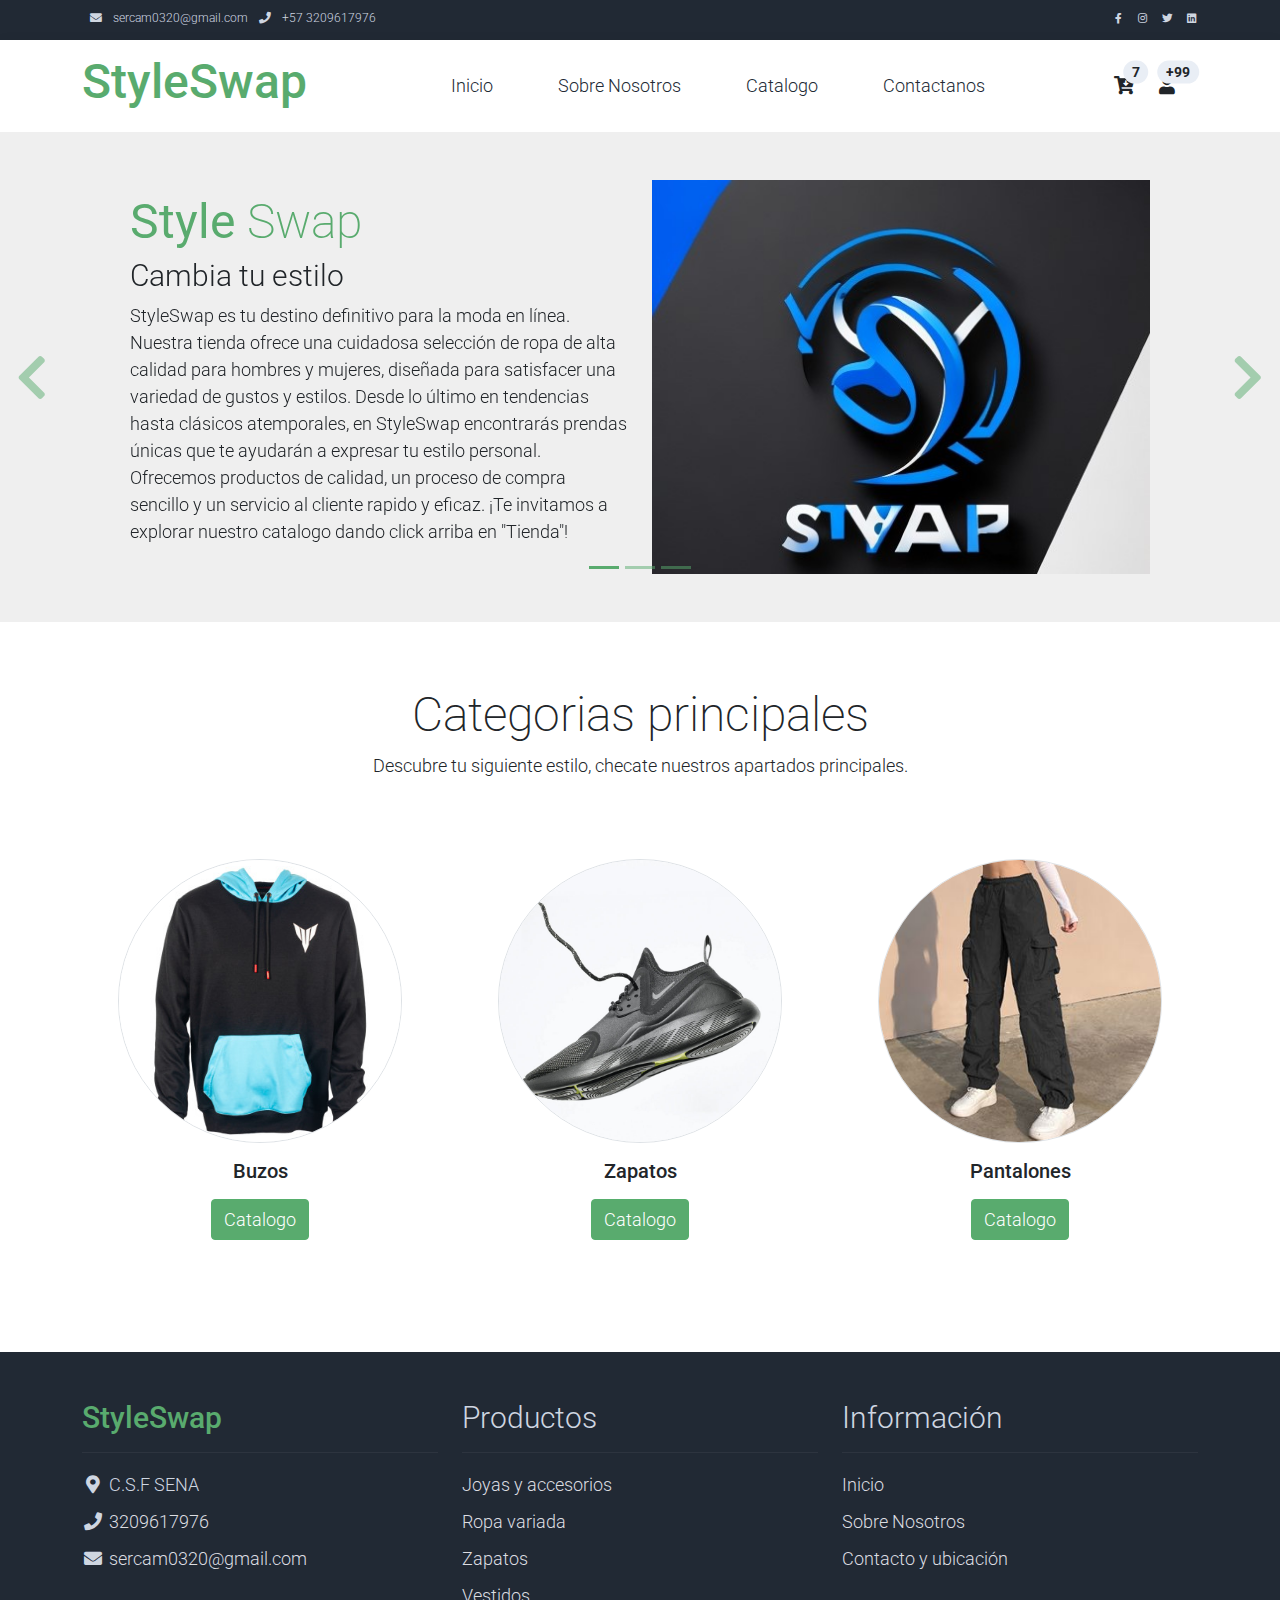
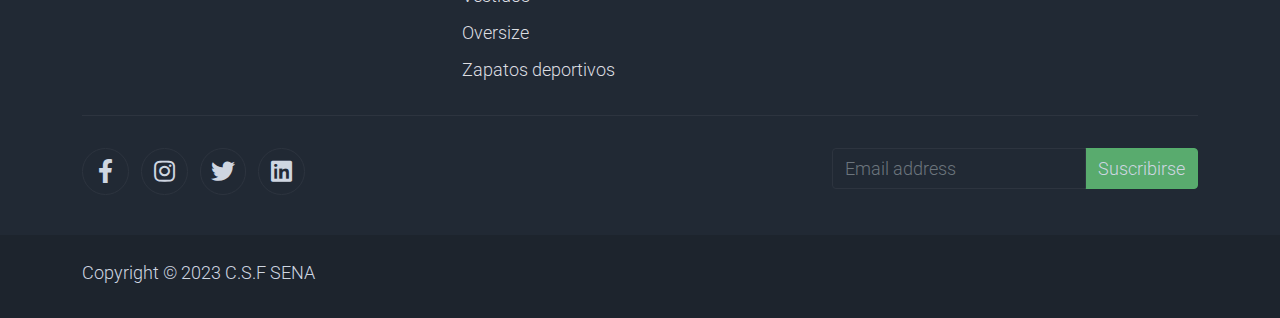
==== StyleSwap/StyleSwap1/index.html @ bd7a1f23 "Add files via upload" ====
<!DOCTYPE html>
<html lang="en">

<head>
    <title>Style Swap</title>
    <meta charset="utf-8">
    <meta name="viewport" content="width=device-width, initial-scale=1">

    <link rel="apple-touch-icon" href="assets/img/apple-icon.png">
    <link rel="shortcut icon" type="image/x-icon" href="assets/img/favicon.ico">

    <link rel="stylesheet" href="assets/css/bootstrap.min.css">
    <link rel="stylesheet" href="assets/css/templatemo.css">
    <link rel="stylesheet" href="assets/css/custom.css">

    <!-- Load fonts style after rendering the layout styles -->
    <link rel="stylesheet" href="https://fonts.googleapis.com/css2?family=Roboto:wght@100;200;300;400;500;700;900&display=swap">
    <link rel="stylesheet" href="assets/css/fontawesome.min.css">
</head>

<body>
    <!-- Start Top Nav -->
    <nav class="navbar navbar-expand-lg bg-dark navbar-light d-none d-lg-block" id="templatemo_nav_top">
        <div class="container text-light">
            <div class="w-100 d-flex justify-content-between">
                <div>
                    <i class="fa fa-envelope mx-2"></i>
                    <a class="navbar-sm-brand text-light text-decoration-none" href="mailto:info@company.com">sercam0320@gmail.com</a>
                    <i class="fa fa-phone mx-2"></i>
                    <a class="navbar-sm-brand text-light text-decoration-none" href="tel:010-020-0340">+57 3209617976</a>
                </div>
                <div>
                    <a class="text-light" href="https://fb.com/templatemo" target="_blank" rel="sponsored"><i class="fab fa-facebook-f fa-sm fa-fw me-2"></i></a>
                    <a class="text-light" href="https://www.instagram.com/" target="_blank"><i class="fab fa-instagram fa-sm fa-fw me-2"></i></a>
                    <a class="text-light" href="https://twitter.com/" target="_blank"><i class="fab fa-twitter fa-sm fa-fw me-2"></i></a>
                    <a class="text-light" href="https://www.linkedin.com/" target="_blank"><i class="fab fa-linkedin fa-sm fa-fw"></i></a>
                </div>
            </div>
        </div>
    </nav>
    <!-- Close Top Nav -->


    <!-- Header -->
    <nav class="navbar navbar-expand-lg navbar-light shadow">
        <div class="container d-flex justify-content-between align-items-center">

            <a class="navbar-brand text-success logo h1 align-self-center" href="index.html">
                StyleSwap
            </a>

            <button class="navbar-toggler border-0" type="button" data-bs-toggle="collapse" data-bs-target="#templatemo_main_nav" aria-controls="navbarSupportedContent" aria-expanded="false" aria-label="Toggle navigation">
                <span class="navbar-toggler-icon"></span>
            </button>

            <div class="align-self-center collapse navbar-collapse flex-fill  d-lg-flex justify-content-lg-between" id="templatemo_main_nav">
                <div class="flex-fill">
                    <ul class="nav navbar-nav d-flex justify-content-between mx-lg-auto">
                        <li class="nav-item">
                            <a class="nav-link" href="index.html">Inicio</a>
                        </li>
                        <li class="nav-item">
                            <a class="nav-link" href="about.html">Sobre Nosotros</a>
                        </li>
                        <li class="nav-item">
                            <a class="nav-link" href="shop.html">Catalogo</a>
                        </li>
                        <li class="nav-item">
                            <a class="nav-link" href="contact.html">Contactanos</a>
                        </li>
                    </ul>
                </div>
                <div class="navbar align-self-center d-flex">
                    <div class="d-lg-none flex-sm-fill mt-3 mb-4 col-7 col-sm-auto pr-3">
                        <div class="input-group">
                            <input type="text" class="form-control" id="inputMobileSearch" placeholder="Search ...">
                            <div class="input-group-text">
                                <i class="fa fa-fw fa-search"></i>
                            </div>
                        </div>
                    </div>
                    <a class="nav-icon position-relative text-decoration-none" href="#">
                        <i class="fa fa-fw fa-cart-arrow-down text-dark mr-1"></i>
                        <span class="position-absolute top-0 left-100 translate-middle badge rounded-pill bg-light text-dark">7</span>
                    </a>
                    <a class="nav-icon position-relative text-decoration-none" href="#">
                        <i class="fa fa-fw fa-user text-dark mr-3"></i>
                        <span class="position-absolute top-0 left-100 translate-middle badge rounded-pill bg-light text-dark">+99</span>
                    </a>
                </div>
            </div>

        </div>
    </nav>
    <!-- Close Header -->

    <!-- Modal -->
    <div class="modal fade bg-white" id="templatemo_search" tabindex="-1" role="dialog" aria-labelledby="exampleModalLabel" aria-hidden="true">
        <div class="modal-dialog modal-lg" role="document">
            <div class="w-100 pt-1 mb-5 text-right">
                <button type="button" class="btn-close" data-bs-dismiss="modal" aria-label="Close"></button>
            </div>
            <form action="" method="get" class="modal-content modal-body border-0 p-0">
                <div class="input-group mb-2">
                    <input type="text" class="form-control" id="inputModalSearch" name="q" placeholder="Search ...">
                    <button type="submit" class="input-group-text bg-success text-light">
                        <i class="fa fa-fw fa-search text-white"></i>
                    </button>
                </div>
            </form>
        </div>
    </div>



    <!-- Start Banner Hero -->
    <div id="template-mo-zay-hero-carousel" class="carousel slide" data-bs-ride="carousel">
        <ol class="carousel-indicators">
            <li data-bs-target="#template-mo-zay-hero-carousel" data-bs-slide-to="0" class="active"></li>
            <li data-bs-target="#template-mo-zay-hero-carousel" data-bs-slide-to="1"></li>
            <li data-bs-target="#template-mo-zay-hero-carousel" data-bs-slide-to="2"></li>
        </ol>
        <div class="carousel-inner">
            <div class="carousel-item active">
                <div class="container">
                    <div class="row p-5">
                        <div class="mx-auto col-md-8 col-lg-6 order-lg-last">
                            <img class="img-fluid" src="./assets/img/banner_img_01.jpg" alt="">
                        </div>
                        <div class="col-lg-6 mb-0 d-flex align-items-center">
                            <div class="text-align-left align-self-center">
                                <h1 class="h1 text-success"><b>Style</b> Swap</h1>
                                <h3 class="h2">Cambia tu estilo</h3>
                                <p>
                                    StyleSwap es tu destino definitivo para la moda en línea. Nuestra tienda ofrece una cuidadosa selección de ropa de alta calidad para hombres y mujeres, diseñada para satisfacer una variedad de gustos y estilos. Desde lo último en tendencias hasta clásicos atemporales, en StyleSwap encontrarás prendas únicas que te ayudarán a expresar tu estilo personal. Ofrecemos productos de calidad, un proceso de compra sencillo y un servicio al cliente rapido y eficaz. ¡Te invitamos a explorar nuestro catalogo dando click arriba en "Tienda"!
                                </p>
                            </div>
                        </div>
                    </div>
                </div>
            </div>
            <div class="carousel-item">
                <div class="container">
                    <div class="row p-5">
                        <div class="mx-auto col-md-8 col-lg-6 order-lg-last">
                            <img class="img-fluid" src="./assets/img/banner_img_02.jpg" alt="">
                        </div>
                        <div class="col-lg-6 mb-0 d-flex align-items-center">
                            <div class="text-align-left">
                                <h1 class="h1">Proident occaecat</h1>
                                <h3 class="h2">Aliquip ex ea commodo consequat</h3>
                                <p>
                                    You are permitted to use this Zay CSS template for your commercial websites. 
                                    You are <strong>not permitted</strong> to re-distribute the template ZIP file in any kind of template collection websites.
                                </p>
                            </div>
                        </div>
                    </div>
                </div>
            </div>
            <div class="carousel-item">
                <div class="container">
                    <div class="row p-5">
                        <div class="mx-auto col-md-8 col-lg-6 order-lg-last">
                            <img class="img-fluid" src="./assets/img/banner_img_03.jpg" alt="">
                        </div>
                        <div class="col-lg-6 mb-0 d-flex align-items-center">
                            <div class="text-align-left">
                                <h1 class="h1">Repr in voluptate</h1>
                                <h3 class="h2">Ullamco laboris nisi ut </h3>
                                <p>
                                    We bring you 100% free CSS templates for your websites. 
                                    If you wish to support TemplateMo, please make a small contribution via PayPal or tell your friends about our website. Thank you.
                                </p>
                            </div>
                        </div>
                    </div>
                </div>
            </div>
        </div>
        <a class="carousel-control-prev text-decoration-none w-auto ps-3" href="#template-mo-zay-hero-carousel" role="button" data-bs-slide="prev">
            <i class="fas fa-chevron-left"></i>
        </a>
        <a class="carousel-control-next text-decoration-none w-auto pe-3" href="#template-mo-zay-hero-carousel" role="button" data-bs-slide="next">
            <i class="fas fa-chevron-right"></i>
        </a>
    </div>
    <!-- End Banner Hero -->


    <!-- Start Categories of The Month -->
    <section class="container py-5">
        <div class="row text-center pt-3">
            <div class="col-lg-6 m-auto">
                <h1 class="h1">Categorias principales</h1>
                <p>
                    Descubre tu siguiente estilo, checate nuestros apartados principales.
                </p>
            </div>
        </div>
        <div class="row">
            <div class="col-12 col-md-4 p-5 mt-3">
                <a href="#"><img src="./assets/img/Buzos.jpg" class="rounded-circle img-fluid border"></a>
                <h5 class="text-center mt-3 mb-3">Buzos</h5>
                <p class="text-center"><a class="btn btn-success">Catalogo</a></p>
            </div>
            <div class="col-12 col-md-4 p-5 mt-3">
                <a href="#"><img src="./assets/img/category_img_02.jpg" class="rounded-circle img-fluid border"></a>
                <h2 class="h5 text-center mt-3 mb-3">Zapatos</h2>
                <p class="text-center"><a class="btn btn-success">Catalogo</a></p>
            </div>
            <div class="col-12 col-md-4 p-5 mt-3">
                <a href="#"><img src="./assets/img/pantalones.jpg" class="rounded-circle img-fluid border"></a>
                <h2 class="h5 text-center mt-3 mb-3">Pantalones</h2>
                <p class="text-center"><a class="btn btn-success">Catalogo</a></p>
            </div>
        </div>
    </section>
    <!-- End Categories of The Month -->


    <!-- Start Featured Product -->
    
    <!-- End Featured Product -->


    <!-- Start Footer -->
    <footer class="bg-dark" id="tempaltemo_footer">
        <div class="container">
            <div class="row">

                <div class="col-md-4 pt-5">
                    <h2 class="h2 text-success border-bottom pb-3 border-light logo">StyleSwap</h2>
                    <ul class="list-unstyled text-light footer-link-list">
                        <li>
                            <i class="fas fa-map-marker-alt fa-fw"></i>
                            C.S.F SENA
                        </li>
                        <li>
                            <i class="fa fa-phone fa-fw"></i>
                            <a class="text-decoration-none" href="tel:010-020-0340">3209617976</a>
                        </li>
                        <li>
                            <i class="fa fa-envelope fa-fw"></i>
                            <a class="text-decoration-none" href="mailto:info@company.com">sercam0320@gmail.com</a>
                        </li>
                    </ul>
                </div>

                <div class="col-md-4 pt-5">
                    <h2 class="h2 text-light border-bottom pb-3 border-light">Productos</h2>
                    <ul class="list-unstyled text-light footer-link-list">
                        <li><a class="text-decoration-none" href="#">Joyas y accesorios</a></li>
                        <li><a class="text-decoration-none" href="#">Ropa variada</a></li>
                        <li><a class="text-decoration-none" href="#">Zapatos</a></li>
                        <li><a class="text-decoration-none" href="#">Vestidos</a></li>
                        <li><a class="text-decoration-none" href="#">Oversize</a></li>
                        <li><a class="text-decoration-none" href="#">Zapatos deportivos</a></li>
                    </ul>
                </div>

                <div class="col-md-4 pt-5">
                    <h2 class="h2 text-light border-bottom pb-3 border-light">Información</h2>
                    <ul class="list-unstyled text-light footer-link-list">
                        <li><a class="text-decoration-none" href="index.html">Inicio</a></li>
                        <li><a class="text-decoration-none" href="about.html">Sobre Nosotros</a></li>
                        <li><a class="text-decoration-none" href="contact.html">Contacto y ubicación</a></li>
                    </ul>
                </div>

            </div>

            <div class="row text-light mb-4">
                <div class="col-12 mb-3">
                    <div class="w-100 my-3 border-top border-light"></div>
                </div>
                <div class="col-auto me-auto">
                    <ul class="list-inline text-left footer-icons">
                        <li class="list-inline-item border border-light rounded-circle text-center">
                            <a class="text-light text-decoration-none" target="_blank" href="http://facebook.com/"><i class="fab fa-facebook-f fa-lg fa-fw"></i></a>
                        </li>
                        <li class="list-inline-item border border-light rounded-circle text-center">
                            <a class="text-light text-decoration-none" target="_blank" href="https://www.instagram.com/"><i class="fab fa-instagram fa-lg fa-fw"></i></a>
                        </li>
                        <li class="list-inline-item border border-light rounded-circle text-center">
                            <a class="text-light text-decoration-none" target="_blank" href="https://twitter.com/"><i class="fab fa-twitter fa-lg fa-fw"></i></a>
                        </li>
                        <li class="list-inline-item border border-light rounded-circle text-center">
                            <a class="text-light text-decoration-none" target="_blank" href="https://www.linkedin.com/"><i class="fab fa-linkedin fa-lg fa-fw"></i></a>
                        </li>
                    </ul>
                </div>
                <div class="col-auto">
                    <label class="sr-only" for="subscribeEmail">Correo electronico</label>
                    <div class="input-group mb-2">
                        <input type="text" class="form-control bg-dark border-light" id="subscribeEmail" placeholder="Email address">
                        <div class="input-group-text btn-success text-light">Suscribirse</div>
                    </div>
                </div>
            </div>
        </div>

        <div class="w-100 bg-black py-3">
            <div class="container">
                <div class="row pt-2">
                    <div class="col-12">
                        <p class="text-left text-light">
                            Copyright &copy; 2023 C.S.F SENA
                        </p>
                    </div>
                </div>
            </div>
        </div>

    </footer>
    <!-- End Footer -->

    <!-- Start Script -->
    <script src="assets/js/jquery-1.11.0.min.js"></script>
    <script src="assets/js/jquery-migrate-1.2.1.min.js"></script>
    <script src="assets/js/bootstrap.bundle.min.js"></script>
    <script src="assets/js/templatemo.js"></script>
    <script src="assets/js/custom.js"></script>
    <!-- End Script -->
</body>

</html>
---- StyleSwap/StyleSwap1/assets/css/templatemo.css ----
/*

TemplateMo 559 Zay Shop

https://templatemo.com/tm-559-zay-shop

---------------------------------------------
Table of contents
------------------------------------------------
1. Typography
2. General
3. Nav
4. Hero Carousel
5. Accordion
6. Shop
7. Product
8. Carousel Hero
9. Carousel Brand
10. Services
11. Contact map
12. Footer
13. Small devices (landscape phones, 576px and up)
14. Medium devices (tablets, 768px and up)
15. Large devices (desktops, 992px and up)
16. Extra large devices (large desktops, 1200px and up)
--------------------------------------------- */




/* Typography */
body, ul, li, p, a, label, input, div {
  font-family: 'Roboto', sans-serif;
  font-size: 18px !important;
  font-weight: 300 !important;
}
.h1 {
  font-family: 'Roboto', sans-serif;
  font-size: 48px !important;
  font-weight: 200 !important;
}
.h2 {
  font-family: 'Roboto', sans-serif;
  font-size: 30px !important;
  font-weight: 300;
}
.h3 {
  font-family: 'Roboto', sans-serif;
  font-size: 22px !important;
}
/* General */
.logo { font-weight: 500 !important;}
.text-warning {  color: #ede861 !important;}
.text-muted { color: #bcbcbc !important;}
.text-success { color: #59ab6e !important;}
.text-light { color: #cfd6e1 !important;}
.bg-dark { background-color: #212934 !important;}
.bg-light { background-color: #e9eef5 !important;}
.bg-black { background-color: #1d242d !important;}
.bg-success { background-color: #59ab6e !important;}
.btn-success {
  background-color: #59ab6e !important;
  border-color: #56ae6c !important;
}
.pagination .page-link:hover {color: #000;}
.pagination .page-link:hover, .pagination .page-link.active {
  background-color: #69bb7e;
  color: #fff;
}
/* Nav */
#templatemo_nav_top { min-height: 40px;}
#templatemo_nav_top * { font-size: .9em !important;}
#templatemo_main_nav a { color: #212934;}
#templatemo_main_nav a:hover { color: #69bb7e;}
#templatemo_main_nav .navbar .nav-icon { margin-right: 20px;}

/* Hero Carousel */
#template-mo-zay-hero-carousel { background: #efefef !important;}
/* Accordion */
.templatemo-accordion a { color: #000;}
.templatemo-accordion a:hover { color: #333d4a;}
/* Shop */
.shop-top-menu a:hover { color: #69bb7e !important;}
/* Product */
.product-wap { box-shadow: 0px 5px 10px 0px rgba(0, 0, 0, 0.10);}
.product-wap .product-color-dot.color-dot-red { background:#f71515;}
.product-wap .product-color-dot.color-dot-blue { background:#6db4fe;}
.product-wap .product-color-dot.color-dot-black { background:#000000;}
.product-wap .product-color-dot.color-dot-light { background:#e0e0e0;}
.product-wap .product-color-dot.color-dot-green { background:#0bff7e;}
.card.product-wap .card .product-overlay {
  background: rgba(0,0,0,.2);
  visibility: hidden;
  opacity: 0;
  transition: .3s;
}
.card.product-wap:hover .card .product-overlay {
  visibility: visible;
  opacity: 1;
}
.card.product-wap a { color: #000;}
#carousel-related-product .slick-slide:focus { outline: none !important;}
#carousel-related-product .slick-dots li button:before {
  font-size: 15px;
  margin-top: 20px;
}
/* Brand */
.brand-img {
  filter: grayscale(100%);
  opacity: 0.5;
  transition: .5s;
}
.brand-img:hover {
  filter: grayscale(0%);
  opacity: 1;
}
/* Carousel Hero */
#template-mo-zay-hero-carousel .carousel-indicators li {
  margin-top: -50px;
  background-color: #59ab6e;
}
#template-mo-zay-hero-carousel .carousel-control-next i,
#template-mo-zay-hero-carousel .carousel-control-prev i {
  color: #59ab6e !important;
  font-size: 2.8em !important;
}
/* Carousel Brand */
.tempaltemo-carousel .h1 {
  font-size: .5em !important;
  color: #000 !important;
}
/* Services */
.services-icon-wap {transition: .3s;}
.services-icon-wap:hover, .services-icon-wap:hover i {color: #fff;}
.services-icon-wap:hover {background: #69bb7e;}
/* Contact map */
.leaflet-control a, .leaflet-control { font-size: 10px !important;}
.form-control { border: 1px solid #e8e8e8;}
/* Footer */
#tempaltemo_footer a { color: #dcdde1;}
#tempaltemo_footer a:hover { color: #68bb7d;}
#tempaltemo_footer ul.footer-link-list li { padding-top: 10px;}
#tempaltemo_footer ul.footer-icons li {
  width: 2.6em;
  height: 2.6em;
  line-height: 2.6em;
}
#tempaltemo_footer ul.footer-icons li:hover {
  background-color: #cfd6e1;
  transition: .5s;
}
#tempaltemo_footer ul.footer-icons li:hover i {
  color: #212934;
  transition: .5s;
}
#tempaltemo_footer .border-light { border-color: #2d343f !important;}
/*
// Extra small devices (portrait phones, less than 576px)
// No media query since this is the default in Bootstrap
*/
/* Small devices (landscape phones, 576px and up)*/
.product-wap .h3, .product-wap li, .product-wap i, .product-wap p {
  font-size: 12px !important;
}
.product-wap .product-color-dot {
  width: 6px;
  height: 6px;
}

@media (min-width: 576px) {
  .tempaltemo-carousel .h1 { font-size: 1em !important;}
}

/*// Medium devices (tablets, 768px and up)*/
@media (min-width: 768px) {
  #templatemo_main_nav .navbar-nav {max-width: 450px;}
 }

/* Large devices (desktops, 992px and up)*/
@media (min-width: 992px) {
  #templatemo_main_nav .navbar-nav {max-width: 550px;}
  #template-mo-zay-hero-carousel .carousel-item {min-height: 30rem !important;}
  .product-wap .h3, .product-wap li, .product-wap i, .product-wap p {font-size: 18px !important;}
  .product-wap .product-color-dot {
    width: 12px;
    height: 12px;
  }
}

/* Extra large devices (large desktops, 1200px and up)*/
@media (min-width: 1200px) {}
---- StyleSwap/StyleSwap1/assets/css/custom.css ----
/*
Custom Css
*/
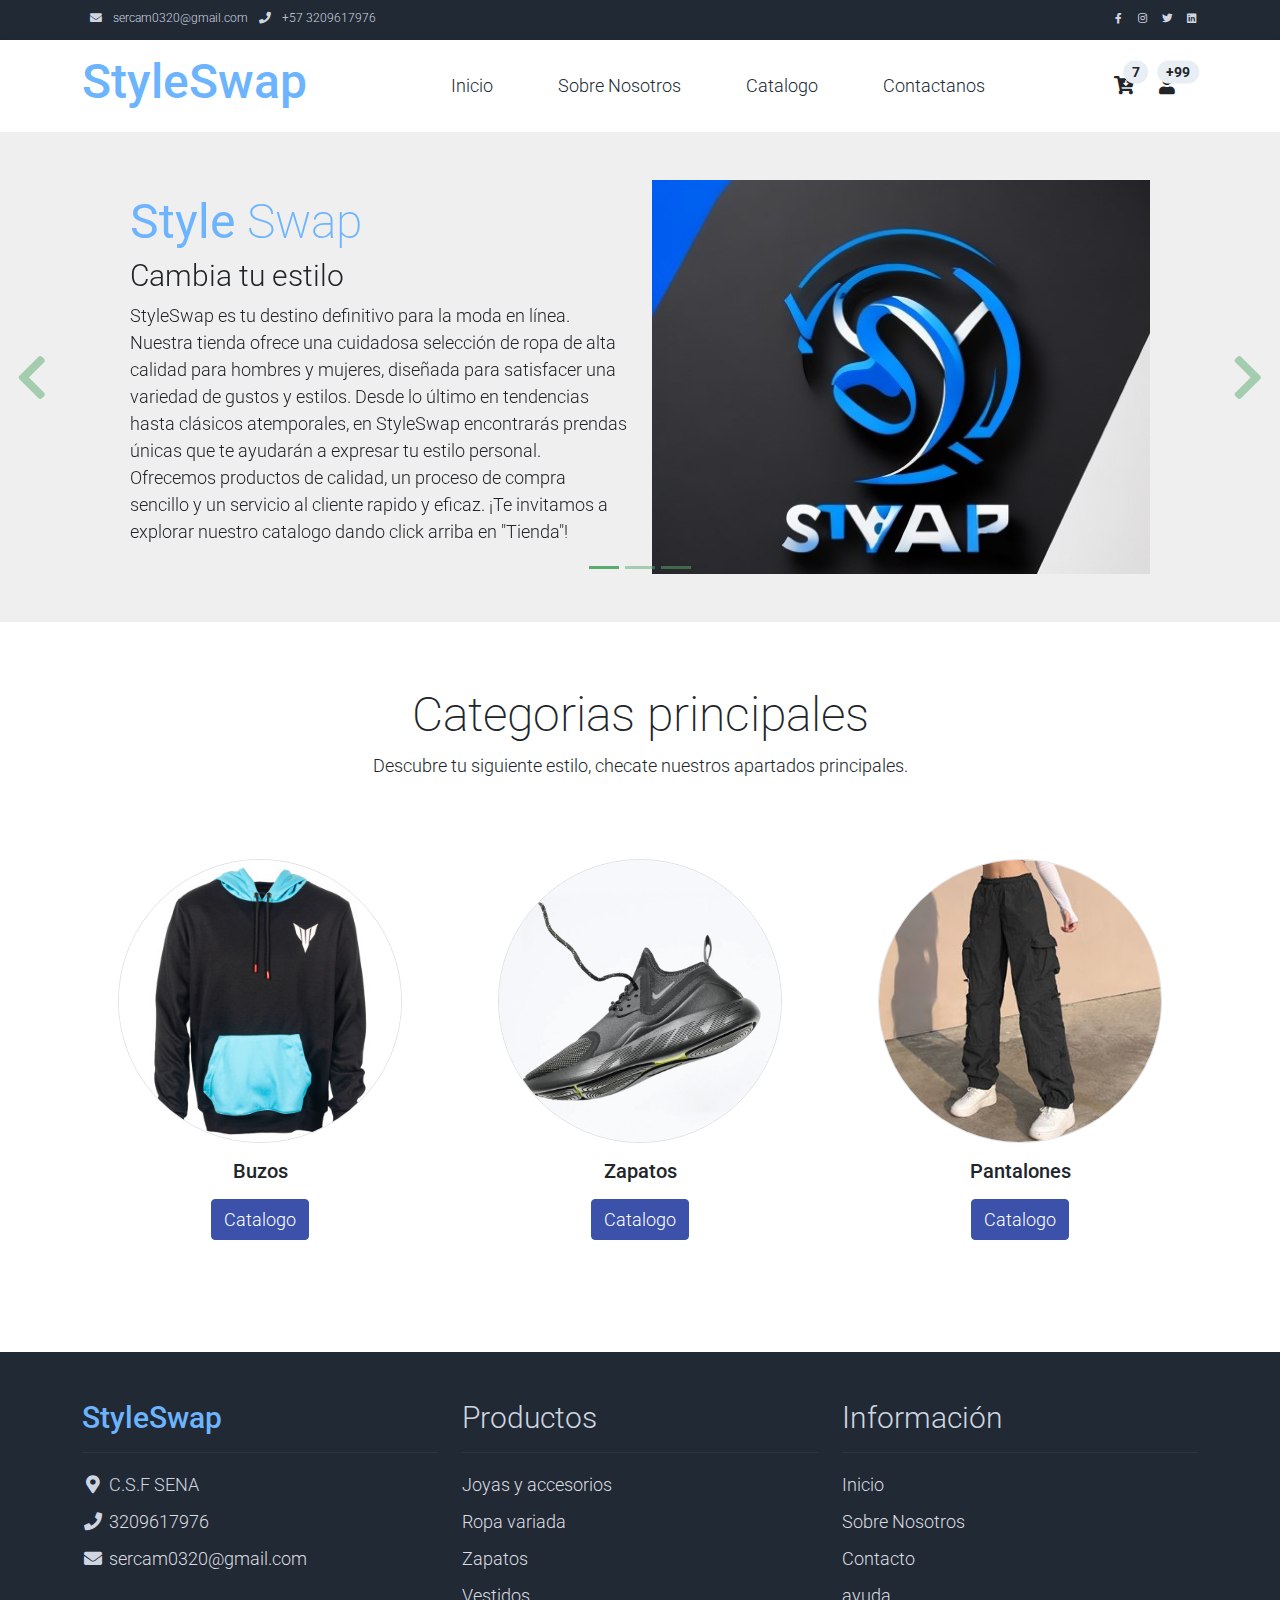
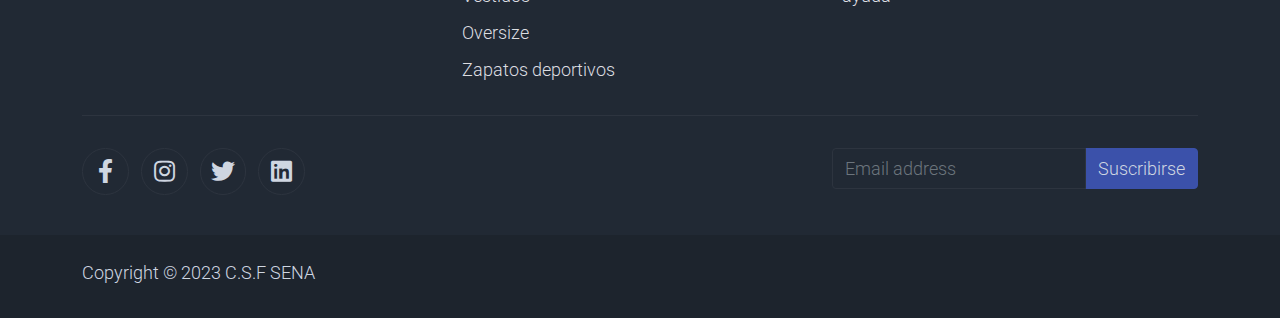
==== commit 017a5aad: "cambios" ====
--- a/StyleSwap/StyleSwap1/index.html
+++ b/StyleSwap/StyleSwap1/index.html
@@ -83,7 +83,7 @@
                         <i class="fa fa-fw fa-cart-arrow-down text-dark mr-1"></i>
                         <span class="position-absolute top-0 left-100 translate-middle badge rounded-pill bg-light text-dark">7</span>
                     </a>
-                    <a class="nav-icon position-relative text-decoration-none" href="#">
+                    <a class="nav-icon position-relative text-decoration-none" href="contact.html">
                         <i class="fa fa-fw fa-user text-dark mr-3"></i>
                         <span class="position-absolute top-0 left-100 translate-middle badge rounded-pill bg-light text-dark">+99</span>
                     </a>
@@ -143,15 +143,16 @@
                 <div class="container">
                     <div class="row p-5">
                         <div class="mx-auto col-md-8 col-lg-6 order-lg-last">
-                            <img class="img-fluid" src="./assets/img/banner_img_02.jpg" alt="">
+                            <img class="img-fluid" src="./assets/img/bigstock-A-Happy-Smiling-Lady-With-A-Lo-92645096.jpg" alt="">
                         </div>
                         <div class="col-lg-6 mb-0 d-flex align-items-center">
                             <div class="text-align-left">
-                                <h1 class="h1">Proident occaecat</h1>
-                                <h3 class="h2">Aliquip ex ea commodo consequat</h3>
+                                <h1 class="h1">¿Deseas un cambio de estilo? </h1>
+                                <h3 class="h2">Pero no sabes donde ir </h3>
                                 <p>
-                                    You are permitted to use this Zay CSS template for your commercial websites. 
-                                    You are <strong>not permitted</strong> to re-distribute the template ZIP file in any kind of template collection websites.
+                                   Aca encontraras todo tipo de ropa  los ultimos calzados,ropa para dama o caballero , ropa juvenil ,ropa infantil.
+                                   diferentes marcas y presion en un solo lugar 
+ 
                                 </p>
                             </div>
                         </div>
@@ -162,15 +163,15 @@
                 <div class="container">
                     <div class="row p-5">
                         <div class="mx-auto col-md-8 col-lg-6 order-lg-last">
-                            <img class="img-fluid" src="./assets/img/banner_img_03.jpg" alt="">
+                            <img class="img-fluid" src="./assets/img/OIP.jpeg" alt="">
                         </div>
                         <div class="col-lg-6 mb-0 d-flex align-items-center">
                             <div class="text-align-left">
-                                <h1 class="h1">Repr in voluptate</h1>
-                                <h3 class="h2">Ullamco laboris nisi ut </h3>
+                                <h1 class="h1">hay ropa que ya no utilizas</h1>
+                                <h3 class="h2">traela a nosotros  </h3>
                                 <p>
-                                    We bring you 100% free CSS templates for your websites. 
-                                    If you wish to support TemplateMo, please make a small contribution via PayPal or tell your friends about our website. Thank you.
+                                    no solo pdras comprar ropa la puedes vender nosotros la restauraremos y limpiaremos esta ropa ira  a causas beneficas 
+                                    o a clientes que estan interesados.
                                 </p>
                             </div>
                         </div>
@@ -212,7 +213,7 @@
             <div class="col-12 col-md-4 p-5 mt-3">
                 <a href="#"><img src="./assets/img/pantalones.jpg" class="rounded-circle img-fluid border"></a>
                 <h2 class="h5 text-center mt-3 mb-3">Pantalones</h2>
-                <p class="text-center"><a class="btn btn-success">Catalogo</a></p>
+                <p class="text-center"><a class="btn btn-success"  >Catalogo</a></p>
             </div>
         </div>
     </section>
@@ -264,7 +265,8 @@
                     <ul class="list-unstyled text-light footer-link-list">
                         <li><a class="text-decoration-none" href="index.html">Inicio</a></li>
                         <li><a class="text-decoration-none" href="about.html">Sobre Nosotros</a></li>
-                        <li><a class="text-decoration-none" href="contact.html">Contacto y ubicación</a></li>
+                        <li><a class="text-decoration-none" href="contact.html">Contacto </a></li>
+                        <li><a class="text-decoration-none" href="ayuda.html">ayuda </a></li>
                     </ul>
                 </div>
 
--- a/StyleSwap/StyleSwap1/assets/css/templatemo.css
+++ b/StyleSwap/StyleSwap1/assets/css/templatemo.css
@@ -1,8 +1,6 @@
 /*
 
-TemplateMo 559 Zay Shop
 
-https://templatemo.com/tm-559-zay-shop
 
 ---------------------------------------------
 Table of contents
@@ -52,26 +50,26 @@
 .logo { font-weight: 500 !important;}
 .text-warning {  color: #ede861 !important;}
 .text-muted { color: #bcbcbc !important;}
-.text-success { color: #59ab6e !important;}
+.text-success { color: #6db4fe !important;}
 .text-light { color: #cfd6e1 !important;}
 .bg-dark { background-color: #212934 !important;}
 .bg-light { background-color: #e9eef5 !important;}
 .bg-black { background-color: #1d242d !important;}
-.bg-success { background-color: #59ab6e !important;}
+.bg-success { background-color: #2D4C8E !important;}
 .btn-success {
-  background-color: #59ab6e !important;
-  border-color: #56ae6c !important;
+  background-color: #3B51AA !important;
+  border-color: #3B51AA !important;
 }
 .pagination .page-link:hover {color: #000;}
 .pagination .page-link:hover, .pagination .page-link.active {
-  background-color: #69bb7e;
+  background-color: #3B51AA;
   color: #fff;
 }
 /* Nav */
 #templatemo_nav_top { min-height: 40px;}
 #templatemo_nav_top * { font-size: .9em !important;}
 #templatemo_main_nav a { color: #212934;}
-#templatemo_main_nav a:hover { color: #69bb7e;}
+#templatemo_main_nav a:hover { color: #3B51AA;}
 #templatemo_main_nav .navbar .nav-icon { margin-right: 20px;}
 
 /* Hero Carousel */
@@ -80,7 +78,7 @@
 .templatemo-accordion a { color: #000;}
 .templatemo-accordion a:hover { color: #333d4a;}
 /* Shop */
-.shop-top-menu a:hover { color: #69bb7e !important;}
+.shop-top-menu a:hover { color: #3B51AA!important;}
 /* Product */
 .product-wap { box-shadow: 0px 5px 10px 0px rgba(0, 0, 0, 0.10);}
 .product-wap .product-color-dot.color-dot-red { background:#f71515;}
@@ -133,9 +131,7 @@
 .services-icon-wap {transition: .3s;}
 .services-icon-wap:hover, .services-icon-wap:hover i {color: #fff;}
 .services-icon-wap:hover {background: #69bb7e;}
-/* Contact map */
-.leaflet-control a, .leaflet-control { font-size: 10px !important;}
-.form-control { border: 1px solid #e8e8e8;}
+
 /* Footer */
 #tempaltemo_footer a { color: #dcdde1;}
 #tempaltemo_footer a:hover { color: #68bb7d;}
